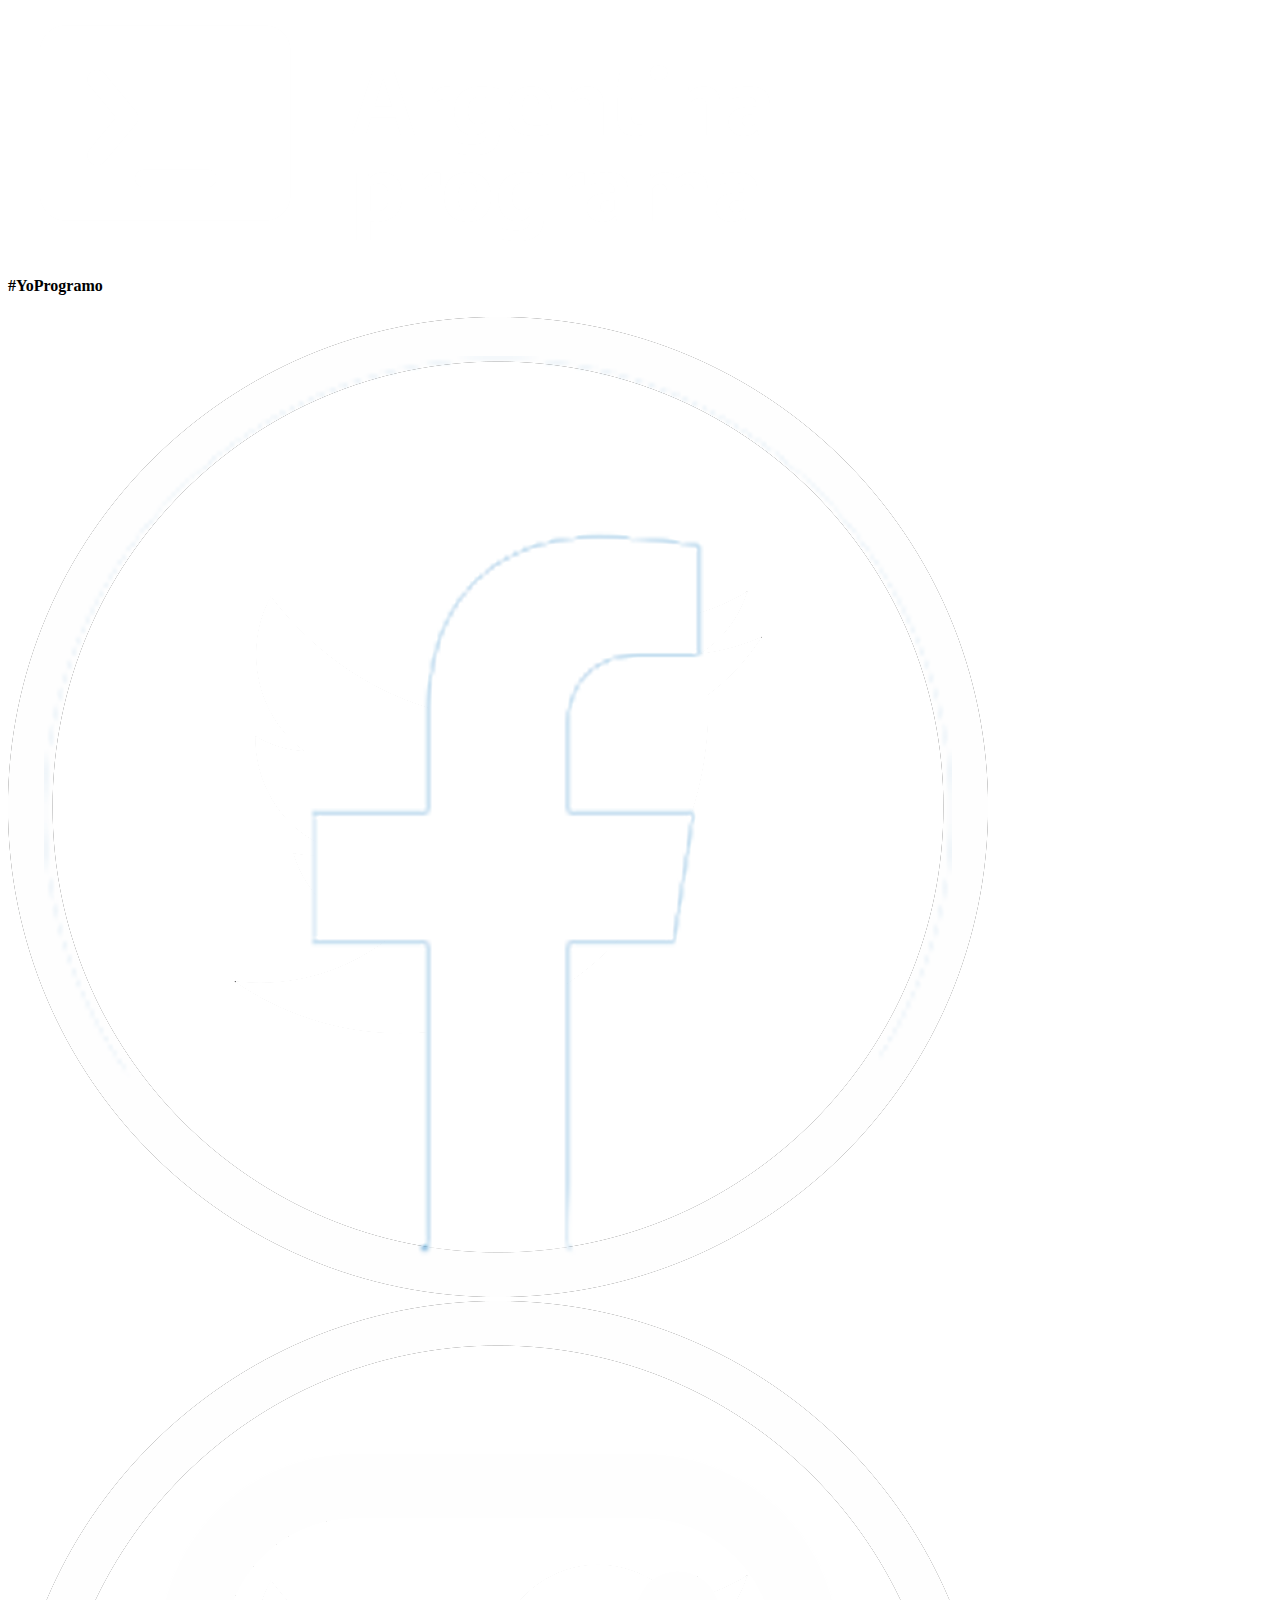
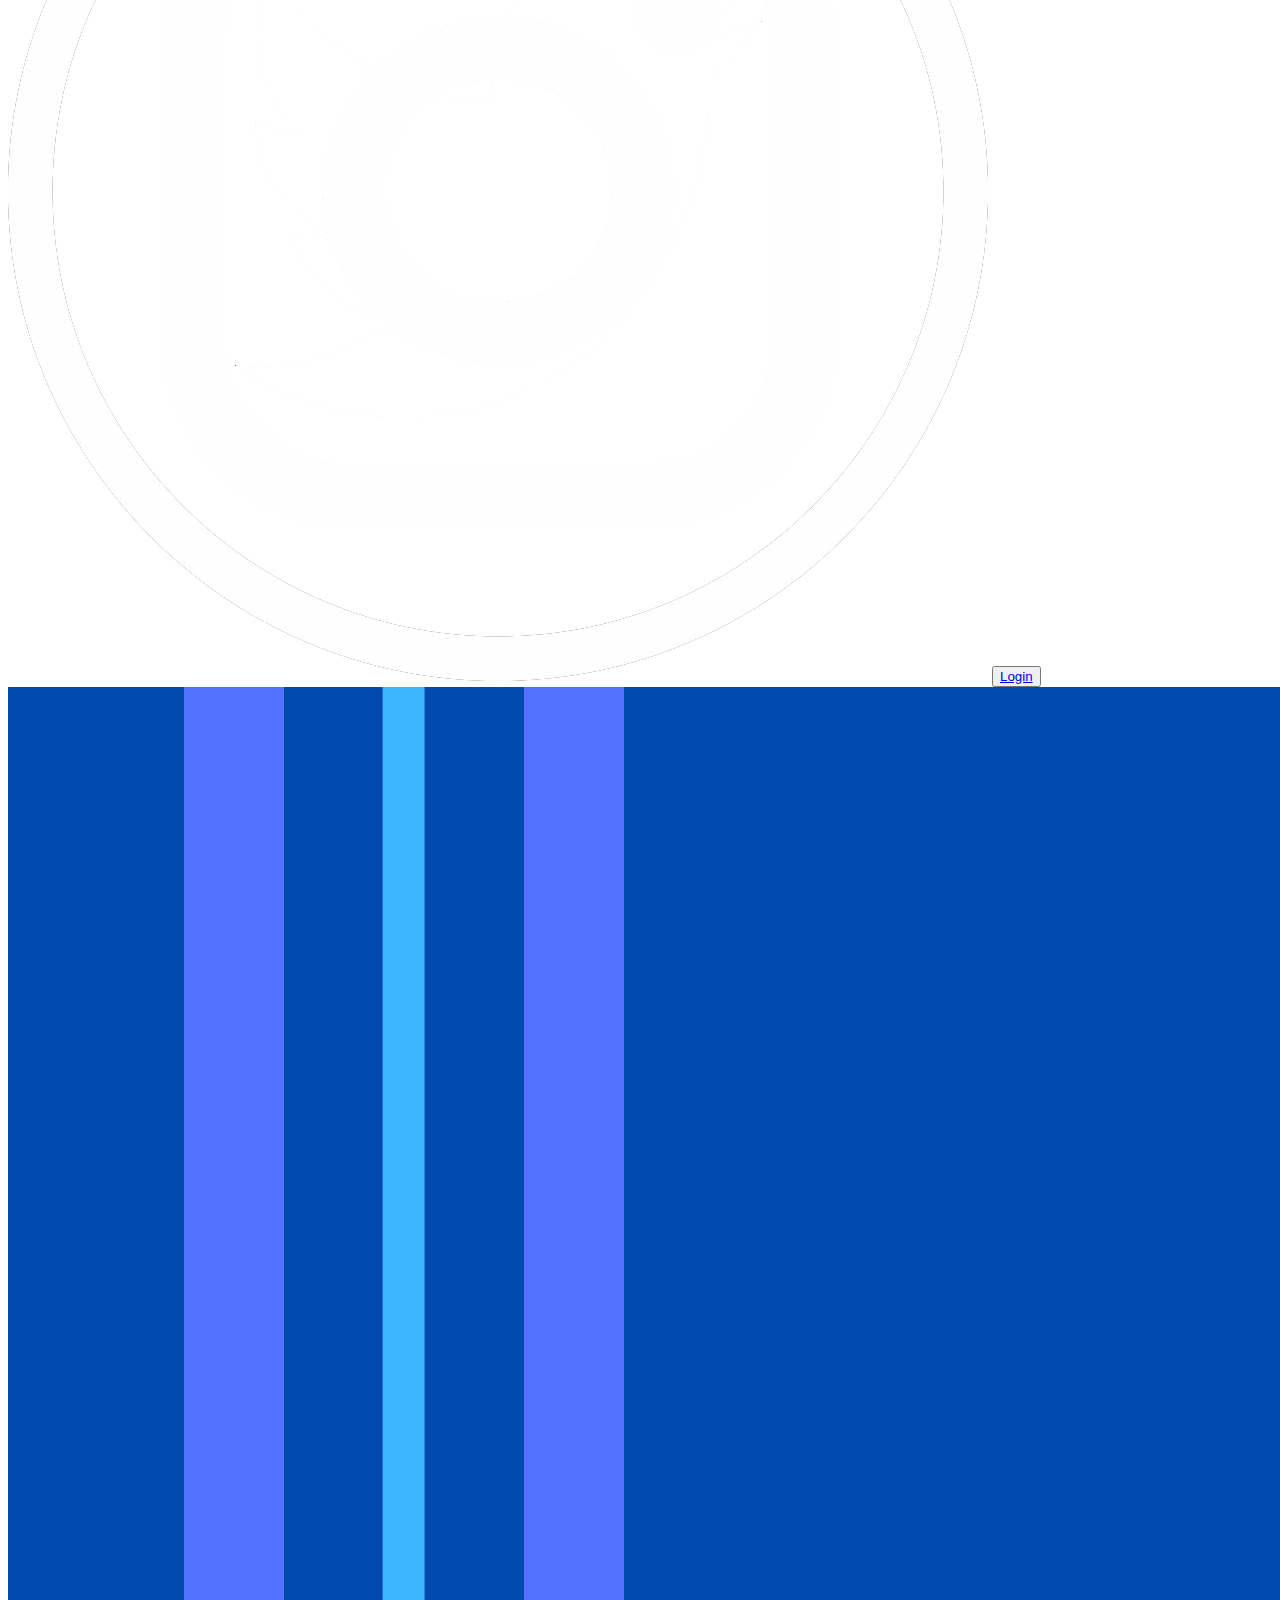
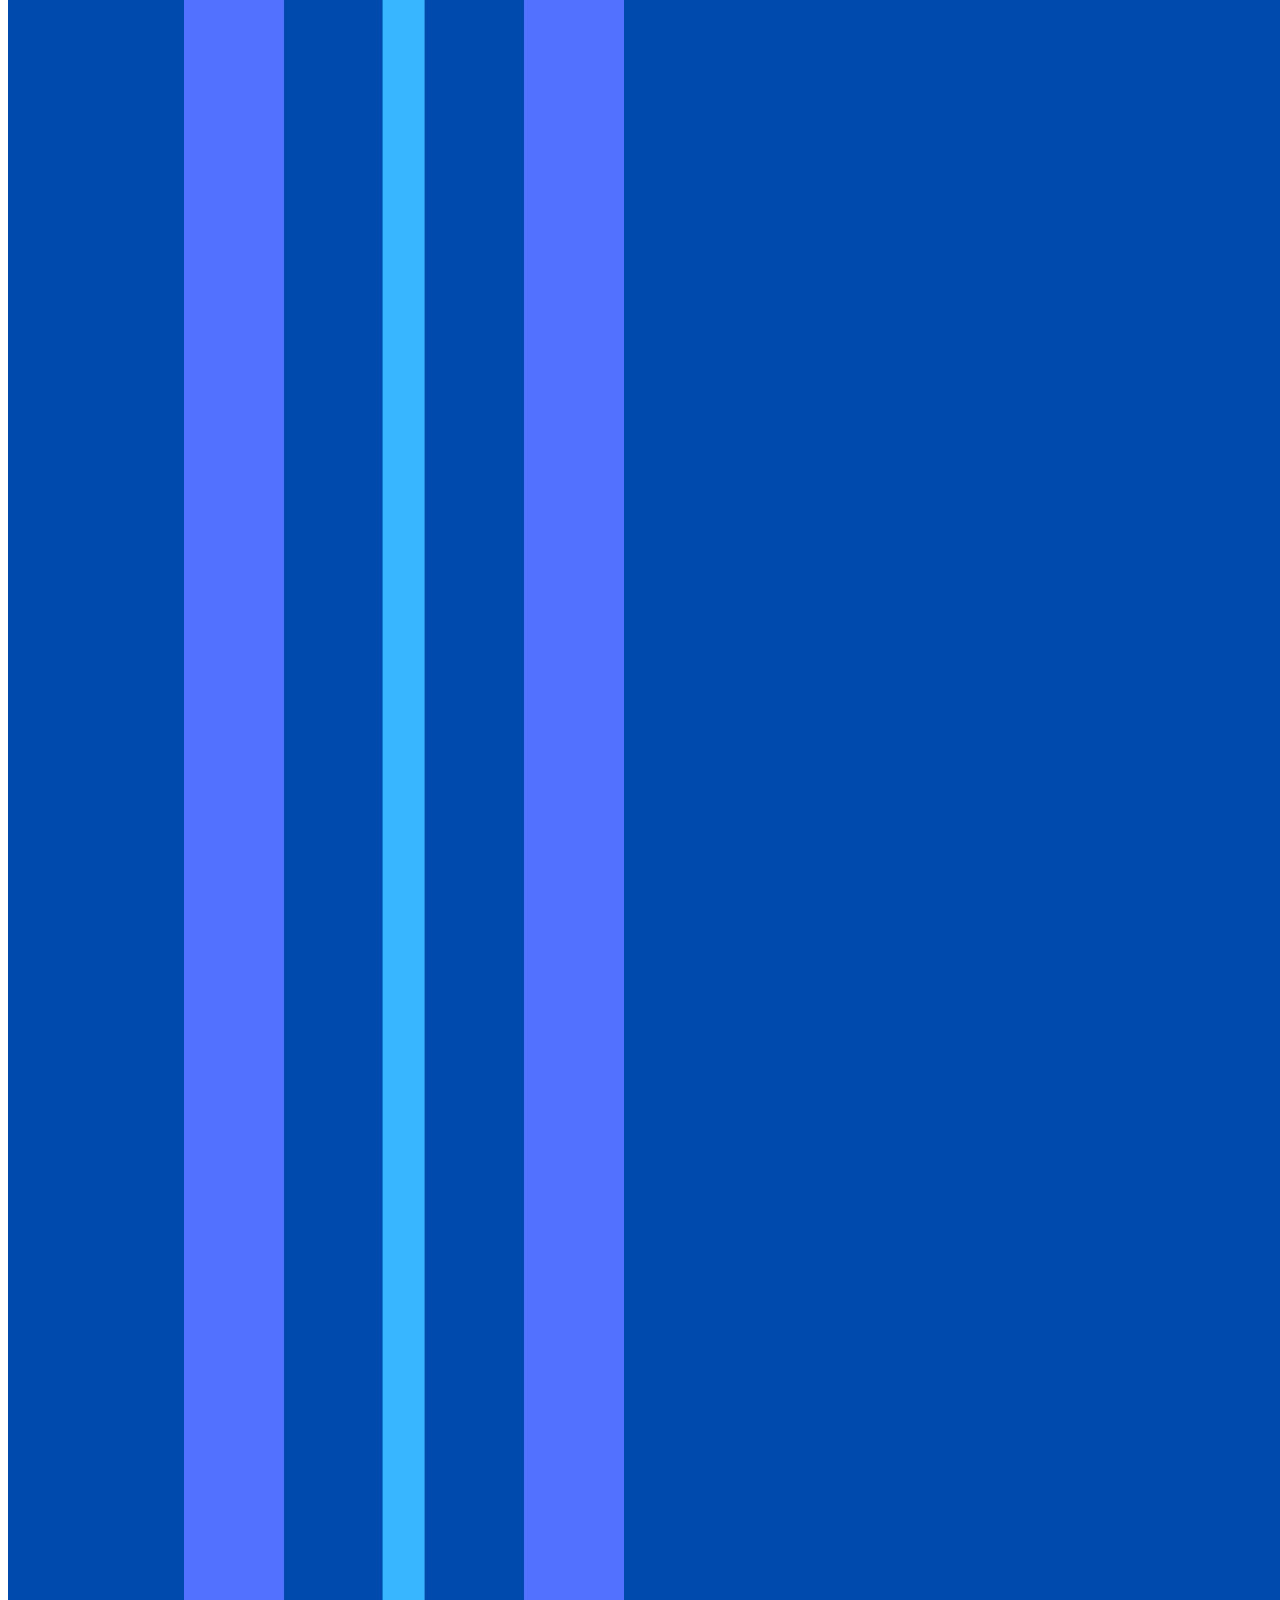
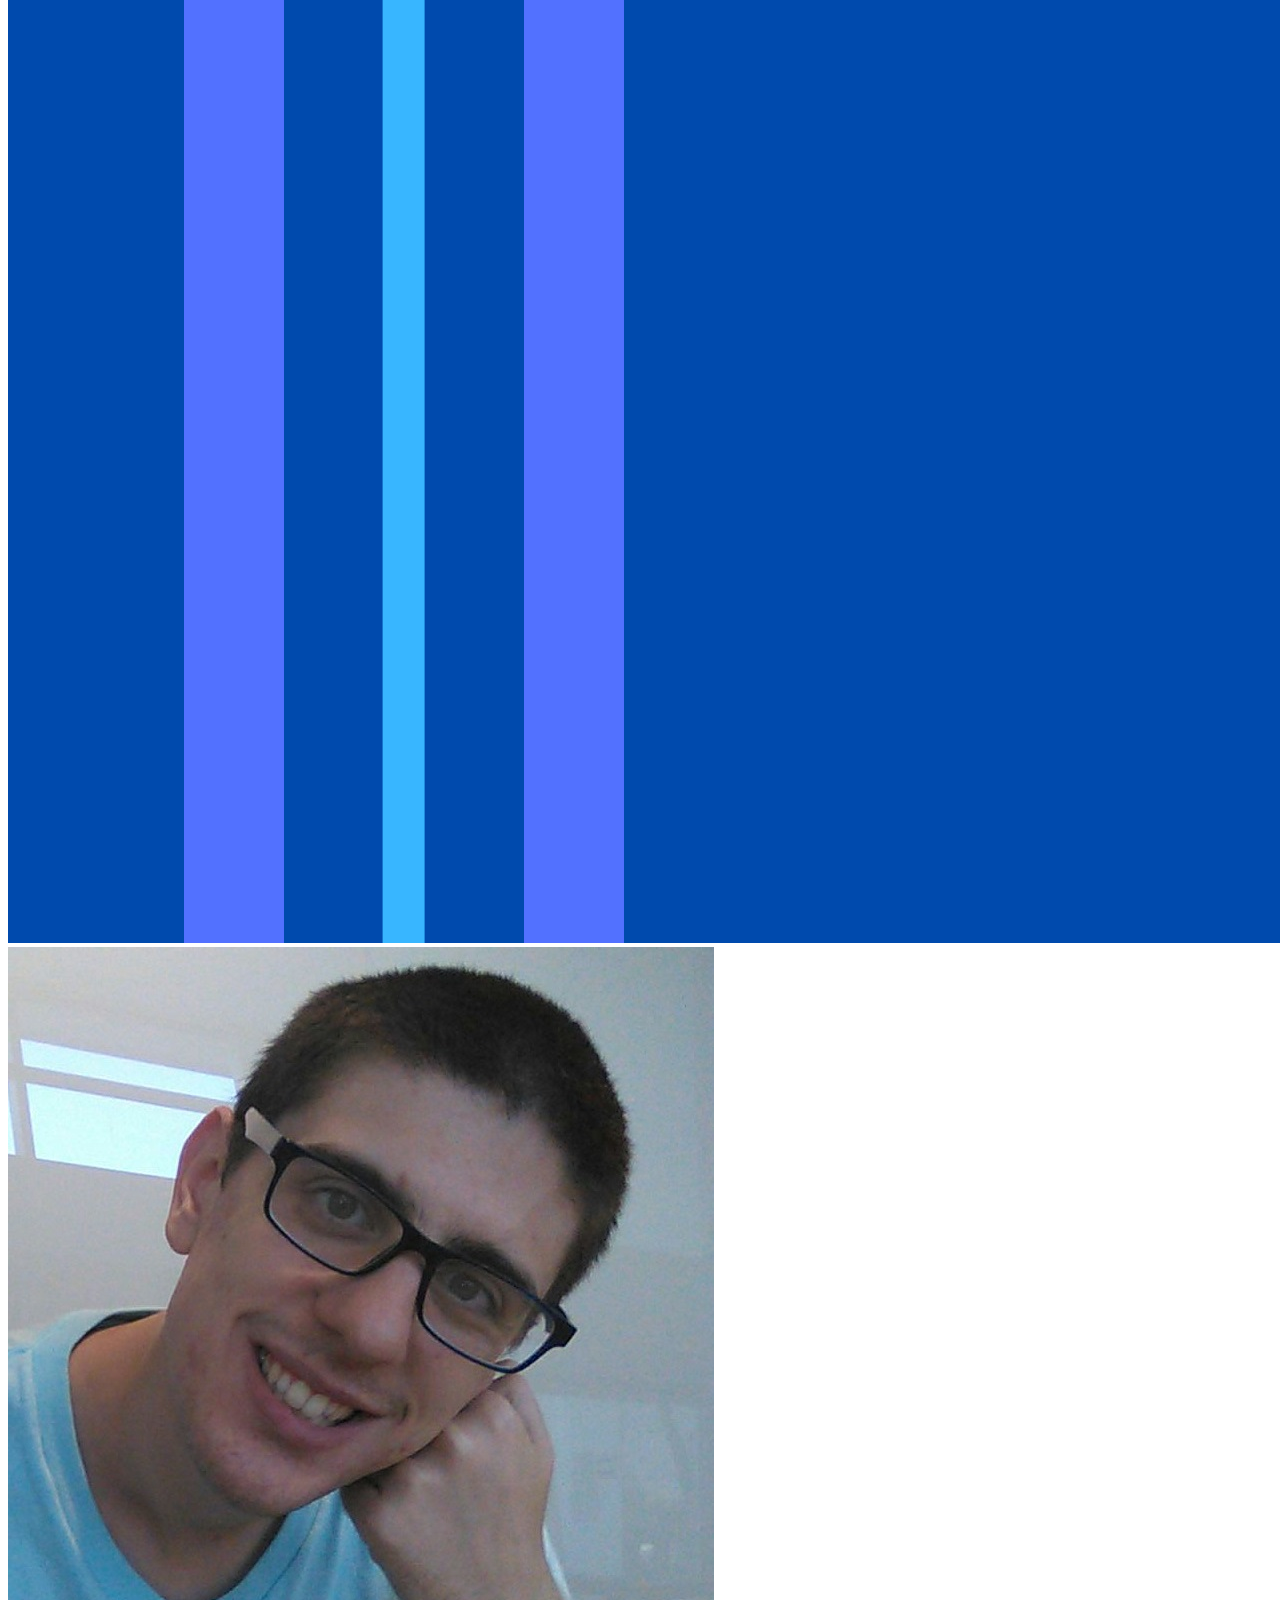
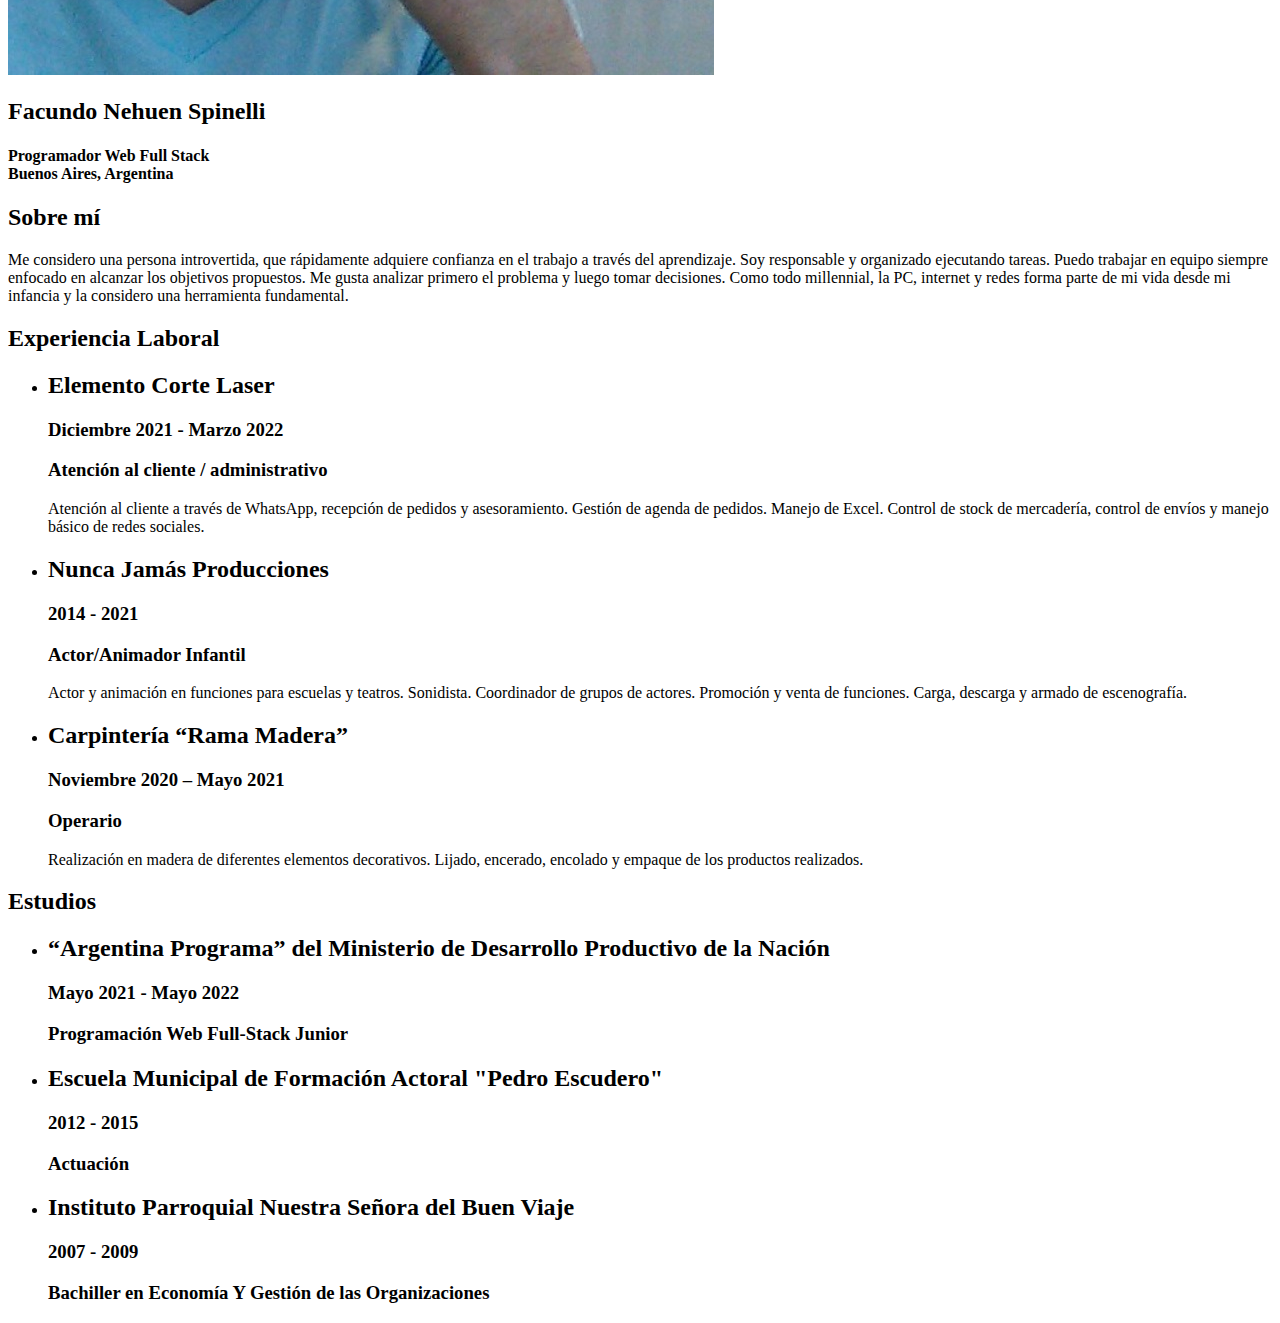
==== index.html @ 39b529cc "Inicio portfolio web" ====
<!DOCTYPE html> 
<html lang="en">
    <head>
        
        <title>Portfolio web</title>
        <meta charset = "utf-8"> 
        <meta name="author" content="Facundo Spinelli">
        <meta name="viewport" content="width=device-width, initial-scale=1.0">
        
    </head>
    
    <body>
           <div id="barra_nav">
                <img src="APLogo.png" id="logo_AP" > 
                <h4>#YoProgramo</h4>
               <div id="RRSS">
                <a href="https://www.facebook.com/facunehu" target="_BLANCK"><img src="facebook.png" class="logo_RRSS"></a>
                <a href="https://www.instagram.com/facu_nehu" target="_BLANCK"><img src="instagram.png" class="logo_RRSS"></a>
                <button id="boton_login"><a href="login.html">Login</a></button>
                </div>  
            </div>
            
            <div class="tarjeta" id="tarjeta_1">
                <img src="banner.png" id="banner">
                <img src="foto_perfil.jpg" id="foto_perfil">
                <h2>Facundo Nehuen Spinelli</h2>
                <h4>Programador Web Full Stack <br> Buenos Aires, Argentina</h4>
            </div>

            <div class="tarjeta" id="tarjeta_2">
                <h2>Sobre mí</h2>
                <p>Me considero una persona introvertida, que rápidamente adquiere confianza en el trabajo a través del aprendizaje. Soy responsable y organizado ejecutando tareas. Puedo trabajar en equipo siempre enfocado en alcanzar los objetivos propuestos. Me gusta analizar primero el problema y luego tomar decisiones. Como todo millennial, la PC, internet y redes forma parte de mi vida desde mi infancia y la considero una herramienta fundamental.</p>
            </div>

            <div class="tarjeta" id="tarjeta_3">
                <h2>Experiencia Laboral</h2>                
                <ul>
                    <li>
                        <h2>Elemento Corte Laser</h2>
                        <h3>Diciembre 2021 - Marzo 2022</h3>
                        <h3>Atención al cliente / administrativo</h3>
                        <p>Atención al cliente a través de WhatsApp,
                            recepción de pedidos y asesoramiento.
                            Gestión de agenda de pedidos. Manejo de
                            Excel. Control de stock de mercadería, control
                            de envíos y manejo básico de redes sociales.</p>
                    </li>
                    <li>
                        <h2>Nunca Jamás Producciones</h2>
                        <h3>2014 - 2021</h3>
                        <h3>Actor/Animador Infantil</h3>
                        <p>Actor y animación en funciones para escuelas
                            y teatros. Sonidista. Coordinador de grupos de
                            actores. Promoción y venta de funciones.
                            Carga, descarga y armado de escenografía.</p>
                    </li>
                    <li>
                        <h2>Carpintería “Rama Madera”</h2>
                        <h3>Noviembre 2020 – Mayo 2021</h3>
                        <h3>Operario</h3>
                        <p>Realización en madera de diferentes elementos
                            decorativos. Lijado, encerado, encolado y
                            empaque de los productos realizados.</p>
                    </li>
                </ul>
            </div>
            <div class="tarjeta" id="tarjeta_4">
                <h2>Estudios</h2>                
                <ul>
                    <li>
                        <h2>“Argentina Programa” del Ministerio de Desarrollo Productivo de la Nación</h2>
                        <h3>Mayo 2021 - Mayo 2022</h3>
                        <h3>Programación Web Full-Stack Junior</h3>
                    </li>
                    <li>
                        <h2>Escuela Municipal de Formación Actoral "Pedro Escudero"</h2>
                        <h3>2012 - 2015</h3>
                        <h3>Actuación</h3>
                    </li>
                    <li>
                        <h2>Instituto Parroquial Nuestra Señora del Buen Viaje</h2>
                        <h3>2007 - 2009</h3>
                        <h3>Bachiller en Economía Y Gestión de las Organizaciones</h3>
                    </li>
                    
                </ul>
            </div>

            
    </body>

</html>
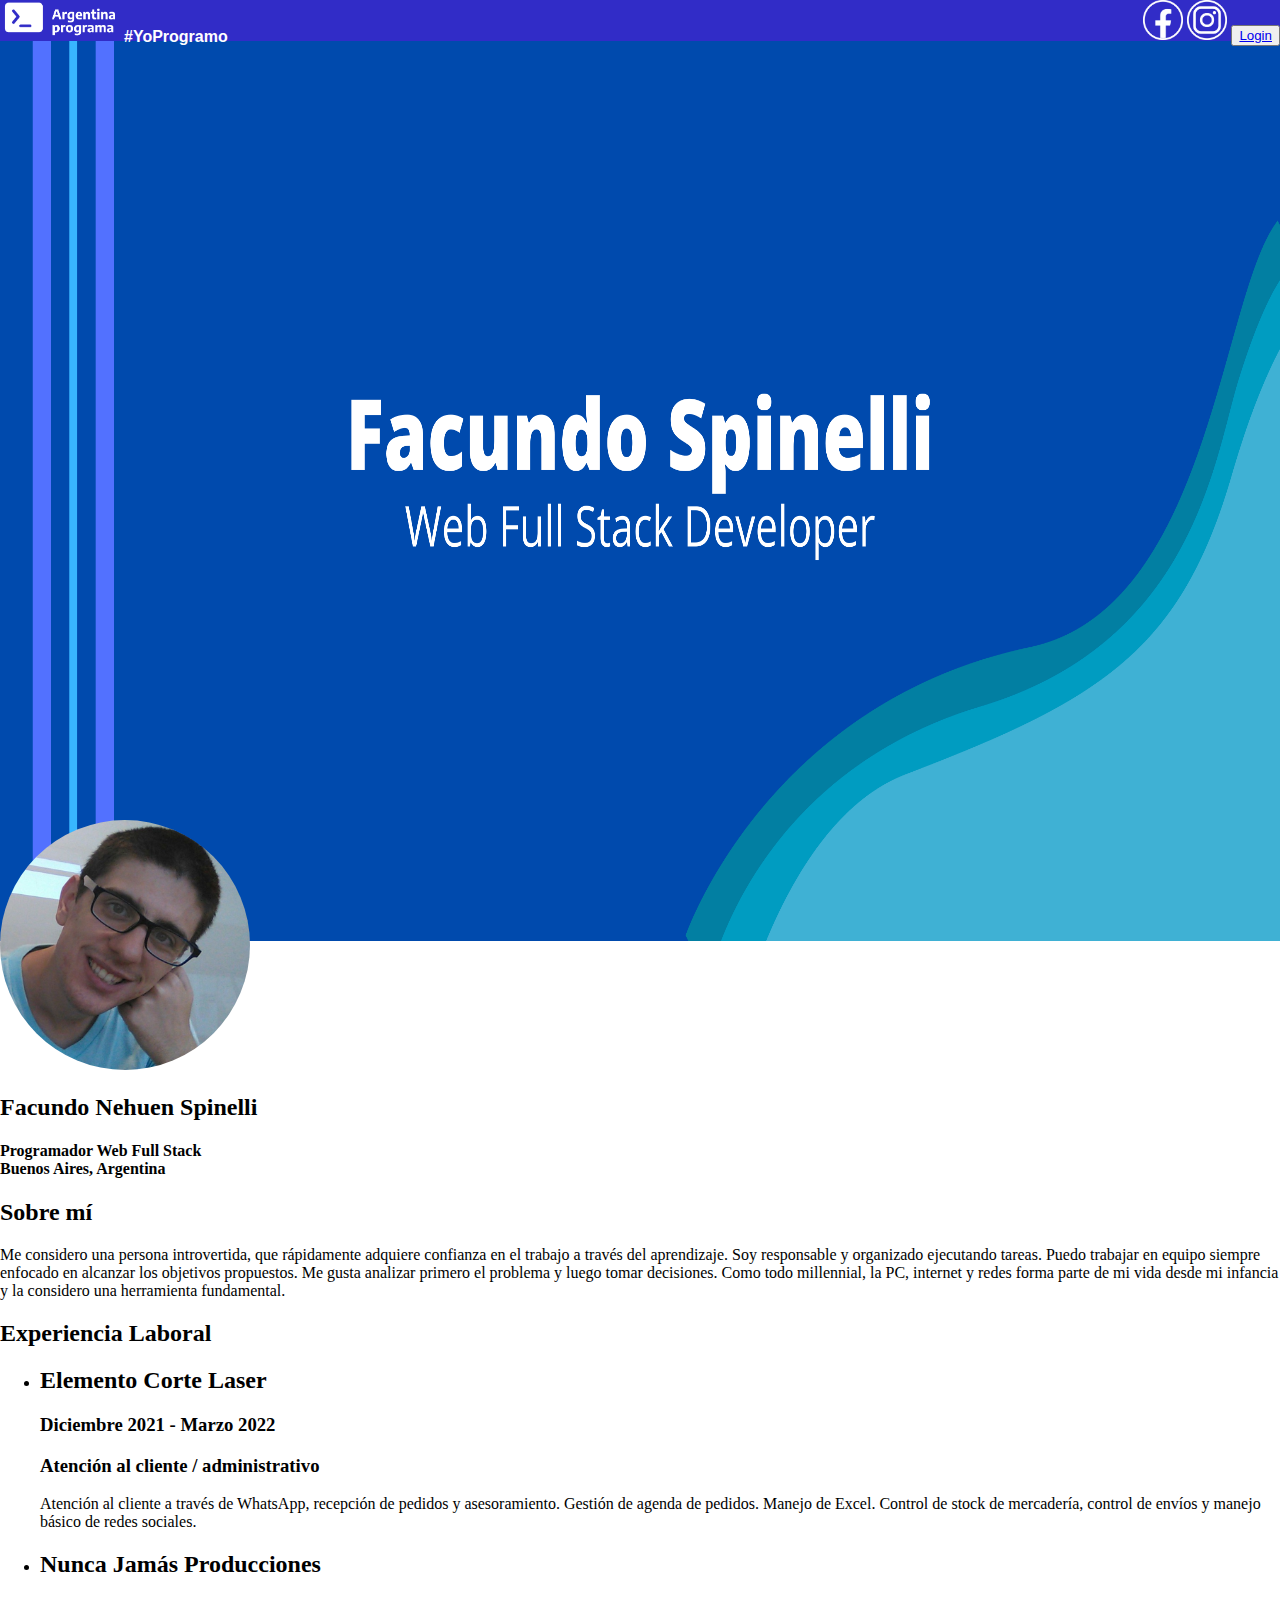
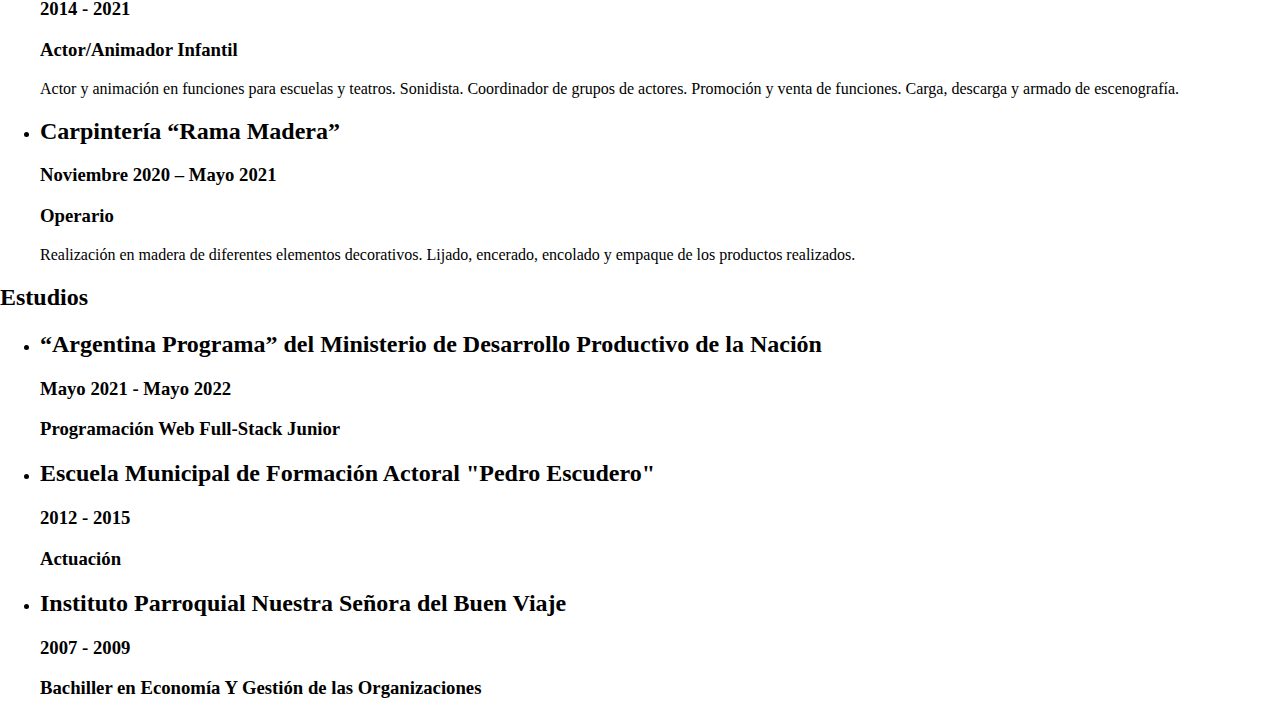
==== commit 5a392c53: "Aplicando CSS" ====
--- a/index.html
+++ b/index.html
@@ -6,7 +6,7 @@
         <meta charset = "utf-8"> 
         <meta name="author" content="Facundo Spinelli">
         <meta name="viewport" content="width=device-width, initial-scale=1.0">
-        
+        <link rel="stylesheet" type="text/css" href="style.css"> 
     </head>
     
     <body>
--- a/style.css
+++ b/style.css
@@ -0,0 +1,48 @@
+body {
+    box-sizing: border-box ;
+    padding: 0;
+    margin: 0;
+}
+
+#barra_nav {
+    background-color: rgba(30, 24, 194, 0.914);
+    width: 100vw;
+    
+}
+#barra_nav h4{
+    font-family: sans-serif;
+    color: white;
+    display: inline;
+    position: relative;
+    top: 5px ;
+}
+#logo_AP {
+    width: 120px;
+    height: 40cx;
+}
+
+.logo_RRSS {
+    display: inline;
+    width: 40px;
+    height: 40px;
+    }
+
+#RRSS {
+    display: inline;
+    position: absolute;
+    right: 0;
+    }
+
+#banner {
+    width: 100vw;
+    height: 100vh;
+}
+
+#foto_perfil {
+    width: 250px;
+    height: 250px;
+    border-radius: 50%;
+    position: relative;
+    top: -125px;
+    margin-bottom: -125px;
+}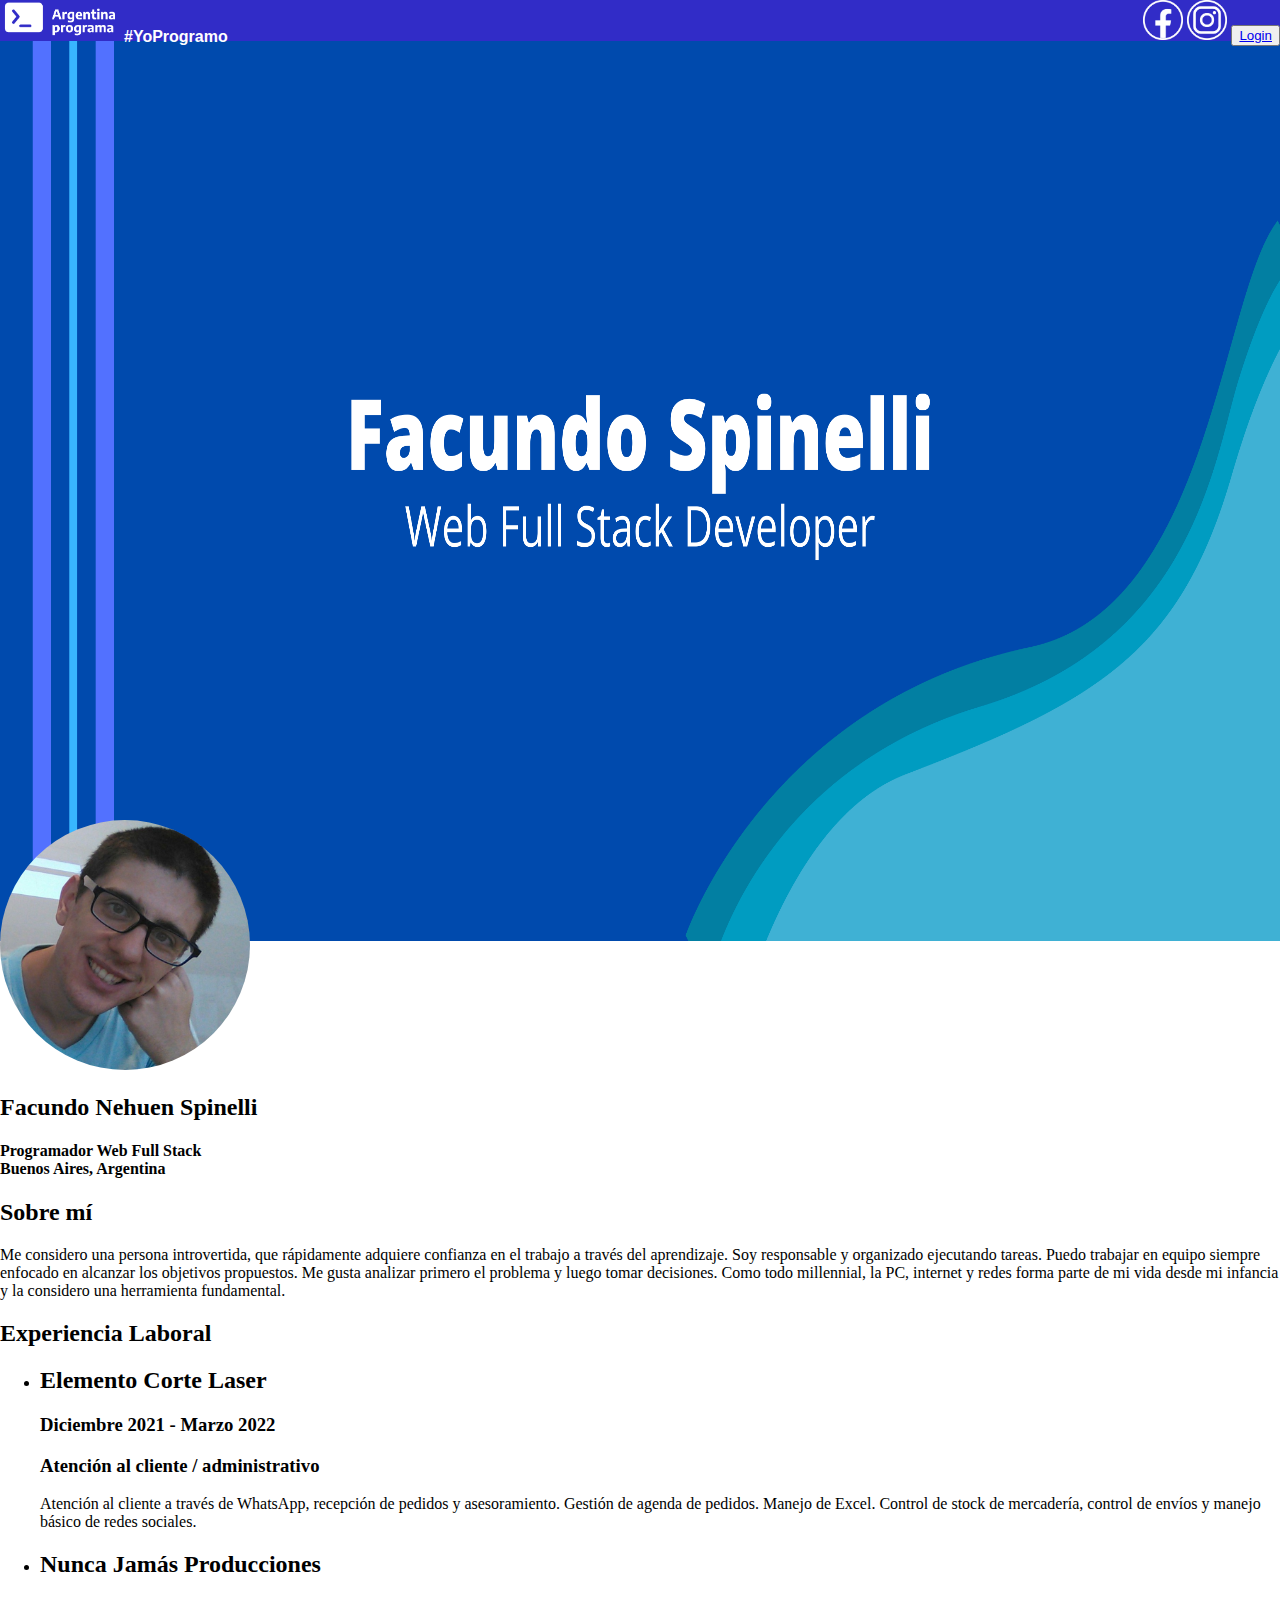
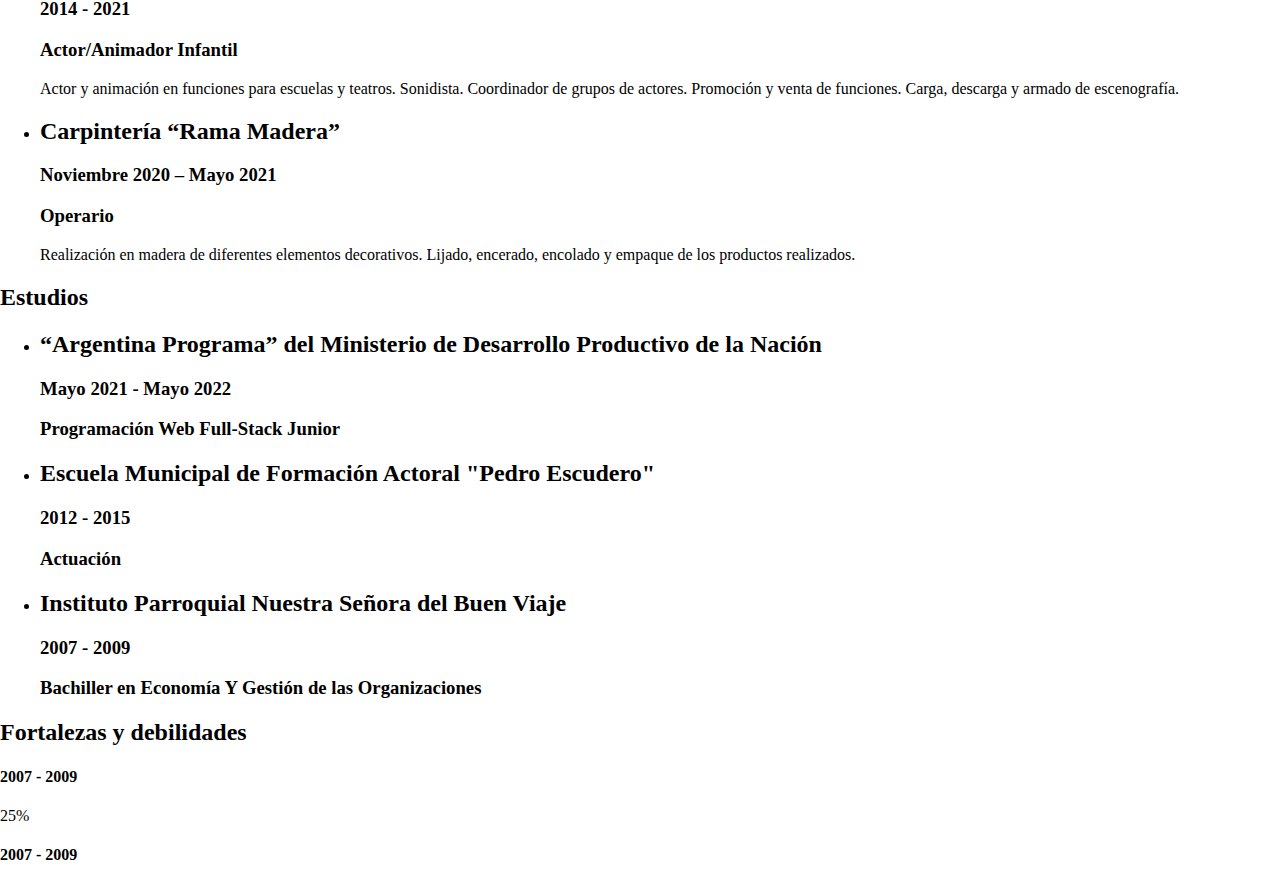
==== commit 725e92da: "primera aplicacion bootstrap" ====
--- a/index.html
+++ b/index.html
@@ -6,7 +6,8 @@
         <meta charset = "utf-8"> 
         <meta name="author" content="Facundo Spinelli">
         <meta name="viewport" content="width=device-width, initial-scale=1.0">
-        <link rel="stylesheet" type="text/css" href="style.css"> 
+        <link rel="stylesheet" type="text/css" href="style.css">
+        <link href="https://cdn.jsdelivr.net/npm/bootstrap@5.1.3/dist/css/bootstrap.min.css" rel="stylesheet" integrity="sha384-1BmE4kWBq78iYhFldvKuhfTAU6auU8tT94WrHftjDbrCEXSU1oBoqyl2QvZ6jIW3" crossorigin="anonymous">    
     </head>
     
     <body>
@@ -86,6 +87,24 @@
                 </ul>
             </div>
 
+            <div class="tarjeta" id="tarjeta_5">
+                <h2>Fortalezas y debilidades</h2>
+                <h4>2007 - 2009</h4>
+                <div class="progress">
+                    <div class="progress-bar bg-success" role="progressbar" style="width: 25%" aria-valuenow="25" aria-valuemin="0" aria-valuemax="100">25%</div>
+                </div>
+                <h4>2007 - 2009</h4>
+                <div class="progress">
+                    <div class="progress-bar bg-info" role="progressbar" style="width: 50%" aria-valuenow="50" aria-valuemin="0" aria-valuemax="100"></div>
+                </div>
+                <div class="progress">
+                    <div class="progress-bar bg-warning" role="progressbar" style="width: 75%" aria-valuenow="75" aria-valuemin="0" aria-valuemax="100"></div>
+                </div>
+                <div class="progress">
+                    <div class="progress-bar bg-danger" role="progressbar" style="width: 100%" aria-valuenow="100" aria-valuemin="0" aria-valuemax="100"></div>
+                </div>
+            </div>
+
             
     </body>
 
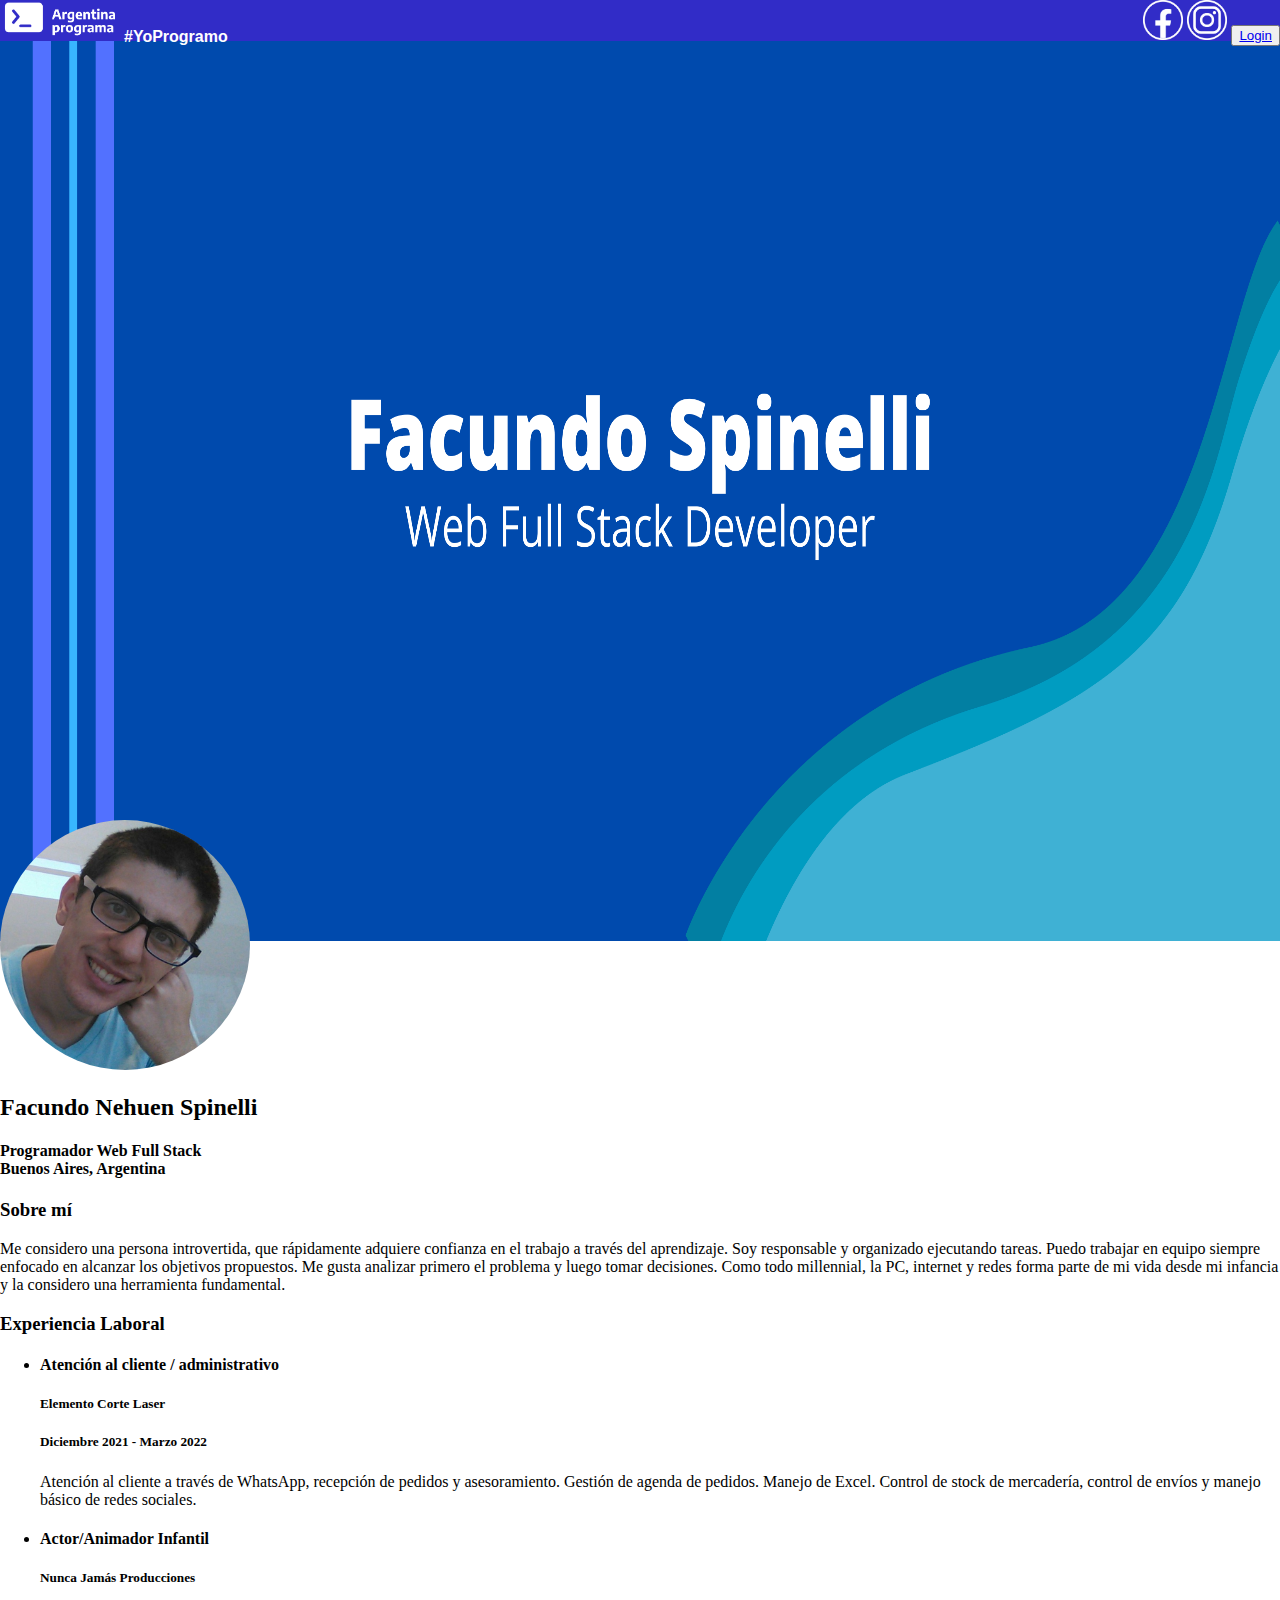
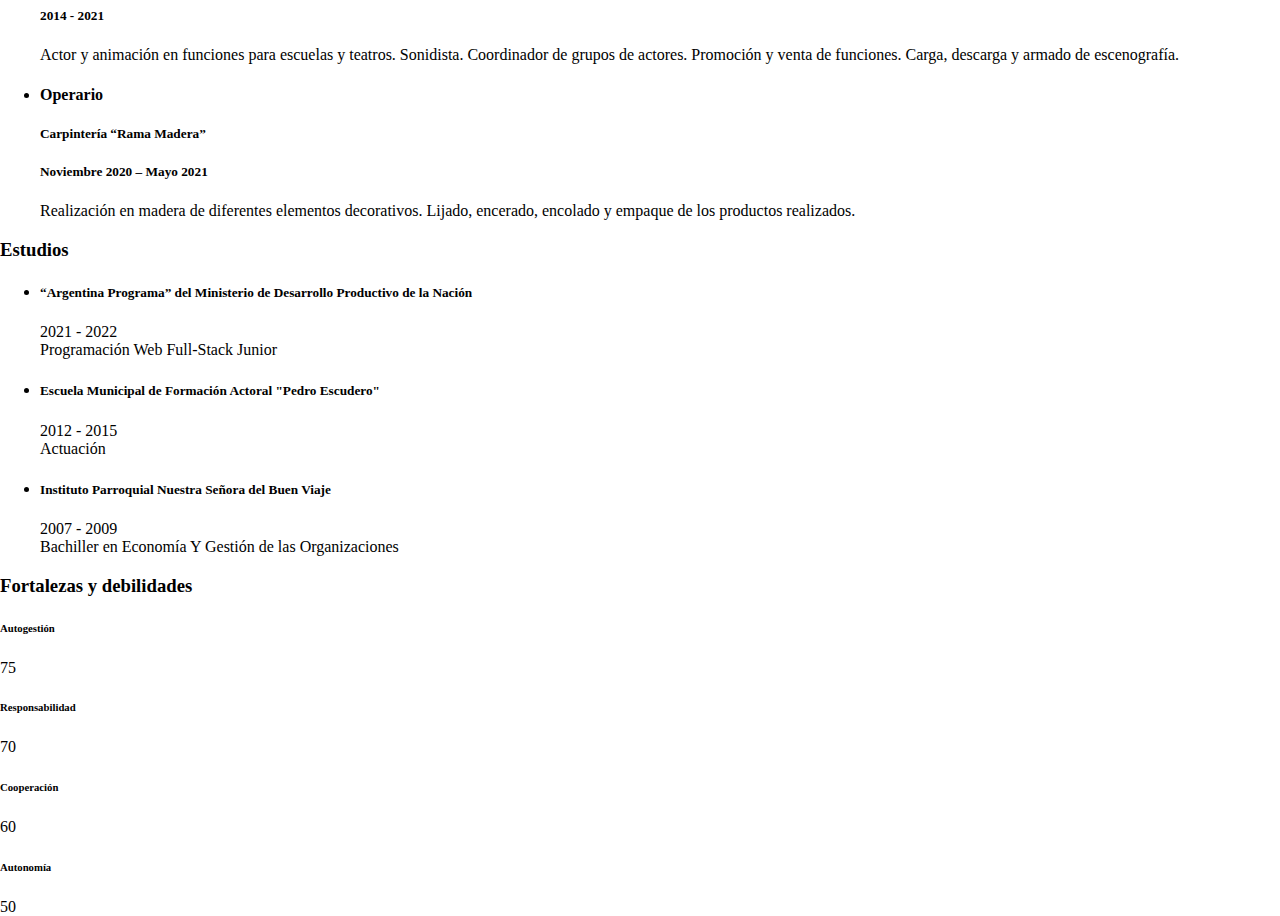
==== commit abf3cf29: "Correccion html y bootstrap" ====
--- a/index.html
+++ b/index.html
@@ -29,17 +29,17 @@
             </div>
 
             <div class="tarjeta" id="tarjeta_2">
-                <h2>Sobre mí</h2>
+                <h3>Sobre mí</h3>
                 <p>Me considero una persona introvertida, que rápidamente adquiere confianza en el trabajo a través del aprendizaje. Soy responsable y organizado ejecutando tareas. Puedo trabajar en equipo siempre enfocado en alcanzar los objetivos propuestos. Me gusta analizar primero el problema y luego tomar decisiones. Como todo millennial, la PC, internet y redes forma parte de mi vida desde mi infancia y la considero una herramienta fundamental.</p>
             </div>
 
             <div class="tarjeta" id="tarjeta_3">
-                <h2>Experiencia Laboral</h2>                
+                <h3>Experiencia Laboral</h3>                
                 <ul>
                     <li>
-                        <h2>Elemento Corte Laser</h2>
-                        <h3>Diciembre 2021 - Marzo 2022</h3>
-                        <h3>Atención al cliente / administrativo</h3>
+                        <h4>Atención al cliente / administrativo</h4>
+                        <h5>Elemento Corte Laser</h5>
+                        <h5>Diciembre 2021 - Marzo 2022</h5>                        
                         <p>Atención al cliente a través de WhatsApp,
                             recepción de pedidos y asesoramiento.
                             Gestión de agenda de pedidos. Manejo de
@@ -47,18 +47,18 @@
                             de envíos y manejo básico de redes sociales.</p>
                     </li>
                     <li>
-                        <h2>Nunca Jamás Producciones</h2>
-                        <h3>2014 - 2021</h3>
-                        <h3>Actor/Animador Infantil</h3>
+                        <h4>Actor/Animador Infantil</h4>
+                        <h5>Nunca Jamás Producciones</h5>
+                        <h5>2014 - 2021</h5>                        
                         <p>Actor y animación en funciones para escuelas
                             y teatros. Sonidista. Coordinador de grupos de
                             actores. Promoción y venta de funciones.
                             Carga, descarga y armado de escenografía.</p>
                     </li>
                     <li>
-                        <h2>Carpintería “Rama Madera”</h2>
-                        <h3>Noviembre 2020 – Mayo 2021</h3>
-                        <h3>Operario</h3>
+                        <h4>Operario</h4>
+                        <h5>Carpintería “Rama Madera”</h5>
+                        <h5>Noviembre 2020 – Mayo 2021</h5>                        
                         <p>Realización en madera de diferentes elementos
                             decorativos. Lijado, encerado, encolado y
                             empaque de los productos realizados.</p>
@@ -66,46 +66,49 @@
                 </ul>
             </div>
             <div class="tarjeta" id="tarjeta_4">
-                <h2>Estudios</h2>                
+                <h3>Estudios</h3>                
                 <ul>
                     <li>
-                        <h2>“Argentina Programa” del Ministerio de Desarrollo Productivo de la Nación</h2>
-                        <h3>Mayo 2021 - Mayo 2022</h3>
-                        <h3>Programación Web Full-Stack Junior</h3>
+                        <h5>“Argentina Programa” del Ministerio de Desarrollo Productivo de la Nación</h5>
+                        <p>2021 -  2022 <br>
+                        Programación Web Full-Stack Junior</p>
                     </li>
                     <li>
-                        <h2>Escuela Municipal de Formación Actoral "Pedro Escudero"</h2>
-                        <h3>2012 - 2015</h3>
-                        <h3>Actuación</h3>
+                        <h5>Escuela Municipal de Formación Actoral "Pedro Escudero"</h5>
+                        <p>2012 - 2015<br>
+                        Actuación</p>
                     </li>
                     <li>
-                        <h2>Instituto Parroquial Nuestra Señora del Buen Viaje</h2>
-                        <h3>2007 - 2009</h3>
-                        <h3>Bachiller en Economía Y Gestión de las Organizaciones</h3>
+                        <h5>Instituto Parroquial Nuestra Señora del Buen Viaje</h5>
+                        <p>2007 - 2009<br>
+                        Bachiller en Economía Y Gestión de las Organizaciones</p>
                     </li>
                     
                 </ul>
             </div>
 
             <div class="tarjeta" id="tarjeta_5">
-                <h2>Fortalezas y debilidades</h2>
-                <h4>2007 - 2009</h4>
+                <h3>Fortalezas y debilidades</h3>
+                <h6>Autogestión</h6>
                 <div class="progress">
-                    <div class="progress-bar bg-success" role="progressbar" style="width: 25%" aria-valuenow="25" aria-valuemin="0" aria-valuemax="100">25%</div>
+                    <div class="progress-bar bg-success" role="progressbar" style="width: 75%" aria-valuenow="75" aria-valuemin="0" aria-valuemax="100">75</div>
                 </div>
-                <h4>2007 - 2009</h4>
+                <h6>Responsabilidad</h6>
                 <div class="progress">
-                    <div class="progress-bar bg-info" role="progressbar" style="width: 50%" aria-valuenow="50" aria-valuemin="0" aria-valuemax="100"></div>
+                    <div class="progress-bar bg-info" role="progressbar" style="width: 70%" aria-valuenow="70" aria-valuemin="0" aria-valuemax="100">70</div>
                 </div>
+                <h6>Cooperación</h6>
                 <div class="progress">
-                    <div class="progress-bar bg-warning" role="progressbar" style="width: 75%" aria-valuenow="75" aria-valuemin="0" aria-valuemax="100"></div>
+                    <div class="progress-bar bg-warning" role="progressbar" style="width: 60%" aria-valuenow="60" aria-valuemin="0" aria-valuemax="100">60</div>
                 </div>
+                <h6>Autonomía</h6>
                 <div class="progress">
-                    <div class="progress-bar bg-danger" role="progressbar" style="width: 100%" aria-valuenow="100" aria-valuemin="0" aria-valuemax="100"></div>
+                    <div class="progress-bar bg-danger" role="progressbar" style="width: 50%" aria-valuenow="50" aria-valuemin="0" aria-valuemax="100">50</div>
                 </div>
             </div>
 
             
     </body>
+    
 
 </html>